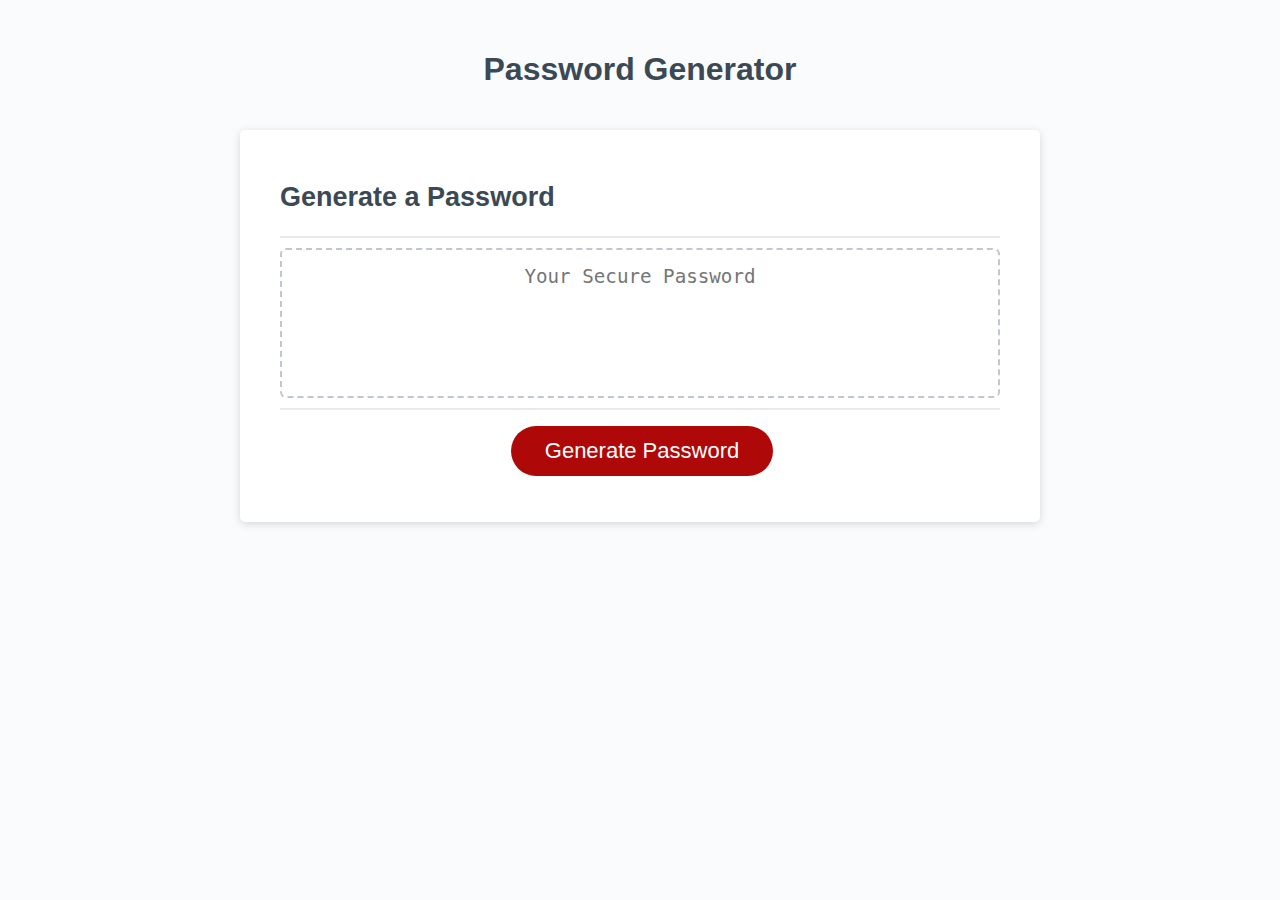
==== Develop/index.html @ 013b75bd "built framework code" ====
<!DOCTYPE html>
<html lang="en">
  <head>
    <meta charset="UTF-8" />
    <meta name="viewport" content="width=device-width, initial-scale=1.0" />
    <meta http-equiv="X-UA-Compatible" content="ie=edge" />
    <title>Password Generator</title>
    <link rel="stylesheet" href="style.css" />
  </head>
  <body>
    <div class="wrapper">
      <header>
        <h1>Password Generator</h1>
      </header>
      <div class="card">
        <div class="card-header">
          <h2>Generate a Password</h2>
        </div>
        <div class="card-body">
          <textarea
            readonly
            id="password"
            placeholder="Your Secure Password"
            aria-label="Generated Password"
          ></textarea>
        </div>
        <div class="card-footer">
          <button id="generate" class="btn">Generate Password</button>
        </div>
      </div>
    </div>
    <script src="script.js"></script>
  </body>
</html>
---- Develop/style.css ----
*,
*::before,
*::after {
  box-sizing: border-box;
}

html,
body,
.wrapper {
  height: 100%;
  margin: 0;
  padding: 0;
}

body {
  font-family: sans-serif;
  background-color: #f9fbfd;
}

.wrapper {
  padding-top: 30px;
  padding-left: 20px;
  padding-right: 20px;
}

header {
  text-align: center;
  padding: 20px;
  padding-top: 0px;
  color: hsl(206, 17%, 28%);
}

.card {
  background-color: hsl(0, 0%, 100%);
  border-radius: 5px;
  border-width: 1px;
  box-shadow: rgba(0, 0, 0, 0.15) 0px 2px 8px 0px;
  color: hsl(206, 17%, 28%);
  font-size: 18px;
  margin: 0 auto;
  max-width: 800px;
  padding: 30px 40px;
}

.card-header::after {
  content: " ";
  display: block;
  width: 100%;
  background: #e7e9eb;
  height: 2px;
}

.card-body {
  min-height: 100px;
}

.card-footer {
  text-align: center;
}

.card-footer::before {
  content: " ";
  display: block;
  width: 100%;
  background: #e7e9eb;
  height: 2px;
}

.card-footer::after {
  content: " ";
  display: block;
  clear: both;
}

.btn {
  border: none;
  background-color: hsl(360, 91%, 36%);
  border-radius: 25px;
  box-shadow: rgba(0, 0, 0, 0.1) 0px 1px 6px 0px rgba(0, 0, 0, 0.2) 0px 1px 1px
    0px;
  color: hsl(0, 0%, 100%);
  display: inline-block;
  font-size: 22px;
  line-height: 22px;
  margin: 16px 16px 16px 20px;
  padding: 14px 34px;
  text-align: center;
  cursor: pointer;
}

button[disabled] {
  cursor: default;
  background: #c0c7cf;
}

.float-right {
  float: right;
}

#password {
  -webkit-appearance: none;
  -moz-appearance: none;
  appearance: none;
  border: none;
  display: block;
  width: 100%;
  padding-top: 15px;
  padding-left: 15px;
  padding-right: 15px;
  padding-bottom: 85px;
  font-size: 1.2rem;
  text-align: center;
  margin-top: 10px;
  margin-bottom: 10px;
  border: 2px dashed #c0c7cf;
  border-radius: 6px;
  resize: none;
  overflow: hidden;
}

@media (max-width: 690px) {
  .btn {
    font-size: 1rem;
    margin: 16px 0px 0px 0px;
    padding: 10px 15px;
  }

  #password {
    font-size: 1rem;
  }
}

@media (max-width: 500px) {
  .btn {
    font-size: 0.8rem;
  }
}
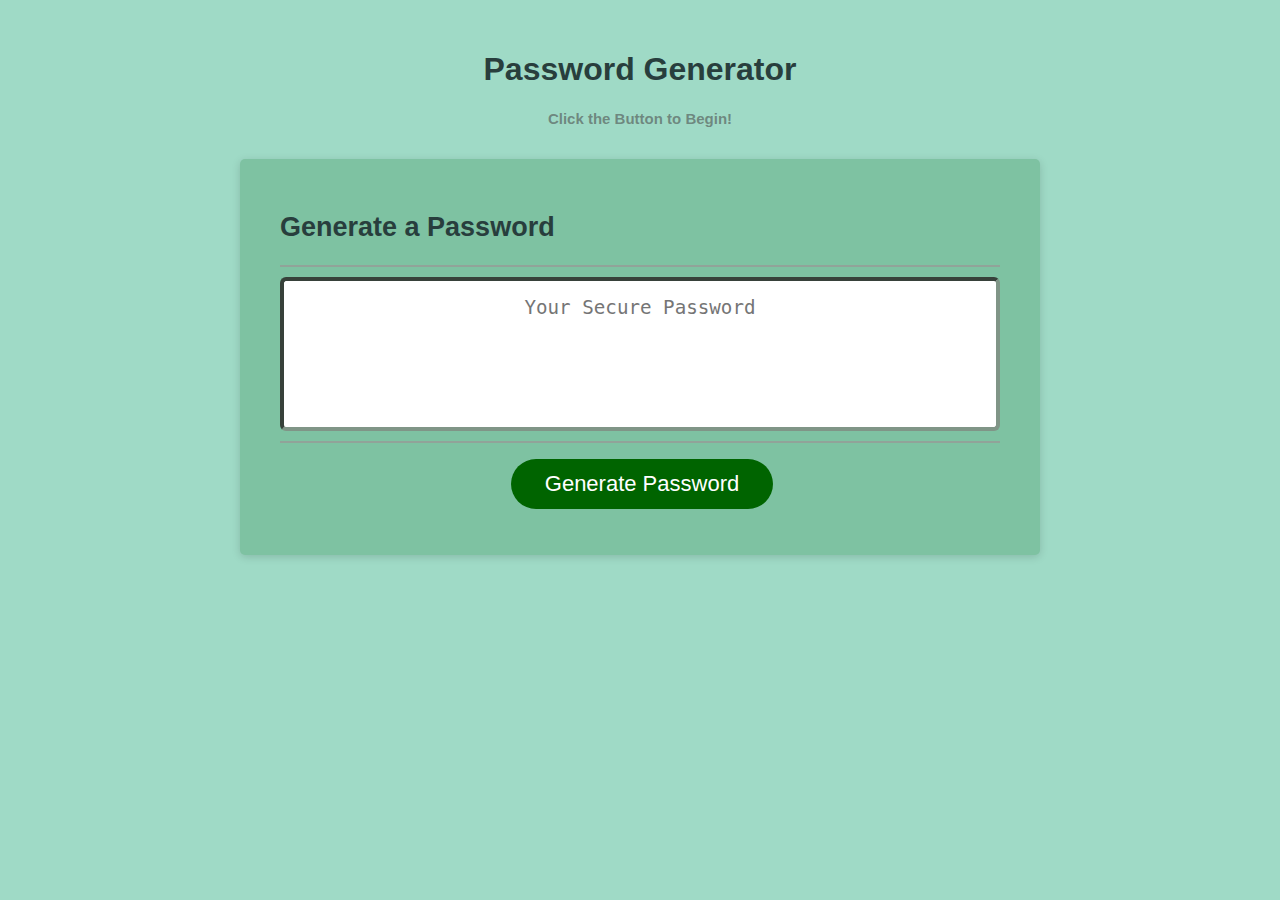
==== commit 831387f3: "changed css, made color theme green" ====
--- a/Develop/index.html
+++ b/Develop/index.html
@@ -11,6 +11,10 @@
     <div class="wrapper">
       <header>
         <h1>Password Generator</h1>
+        <h2 style="
+          color: rgba(73, 73, 73, 0.575);
+          font-size: 15px;
+          "> Click the Button to Begin!</h2>
       </header>
       <div class="card">
         <div class="card-header">
--- a/Develop/style.css
+++ b/Develop/style.css
@@ -13,8 +13,9 @@
 }
 
 body {
-  font-family: sans-serif;
-  background-color: #f9fbfd;
+  font-family: serif Cambria, Cochin, Georgia, Times, 'Times New Roman', serif;
+  font: icon;
+  background-color: #9fdac6;
 }
 
 .wrapper {
@@ -27,15 +28,16 @@
   text-align: center;
   padding: 20px;
   padding-top: 0px;
-  color: hsl(206, 17%, 28%);
+  color: hsl(177, 21%, 20%);
 }
 
+
 .card {
-  background-color: hsl(0, 0%, 100%);
+  background-color:#7ec2a2;
   border-radius: 5px;
   border-width: 1px;
   box-shadow: rgba(0, 0, 0, 0.15) 0px 2px 8px 0px;
-  color: hsl(206, 17%, 28%);
+  color: hsl(177, 21%, 20%);
   font-size: 18px;
   margin: 0 auto;
   max-width: 800px;
@@ -46,7 +48,7 @@
   content: " ";
   display: block;
   width: 100%;
-  background: #e7e9eb;
+  background: #91a399;
   height: 2px;
 }
 
@@ -62,7 +64,7 @@
   content: " ";
   display: block;
   width: 100%;
-  background: #e7e9eb;
+  background: #91a399;
   height: 2px;
 }
 
@@ -74,7 +76,7 @@
 
 .btn {
   border: none;
-  background-color: hsl(360, 91%, 36%);
+  background-color: darkgreen;
   border-radius: 25px;
   box-shadow: rgba(0, 0, 0, 0.1) 0px 1px 6px 0px rgba(0, 0, 0, 0.2) 0px 1px 1px
     0px;
@@ -112,7 +114,7 @@
   text-align: center;
   margin-top: 10px;
   margin-bottom: 10px;
-  border: 2px dashed #c0c7cf;
+  border: 4px inset #809587;
   border-radius: 6px;
   resize: none;
   overflow: hidden;
